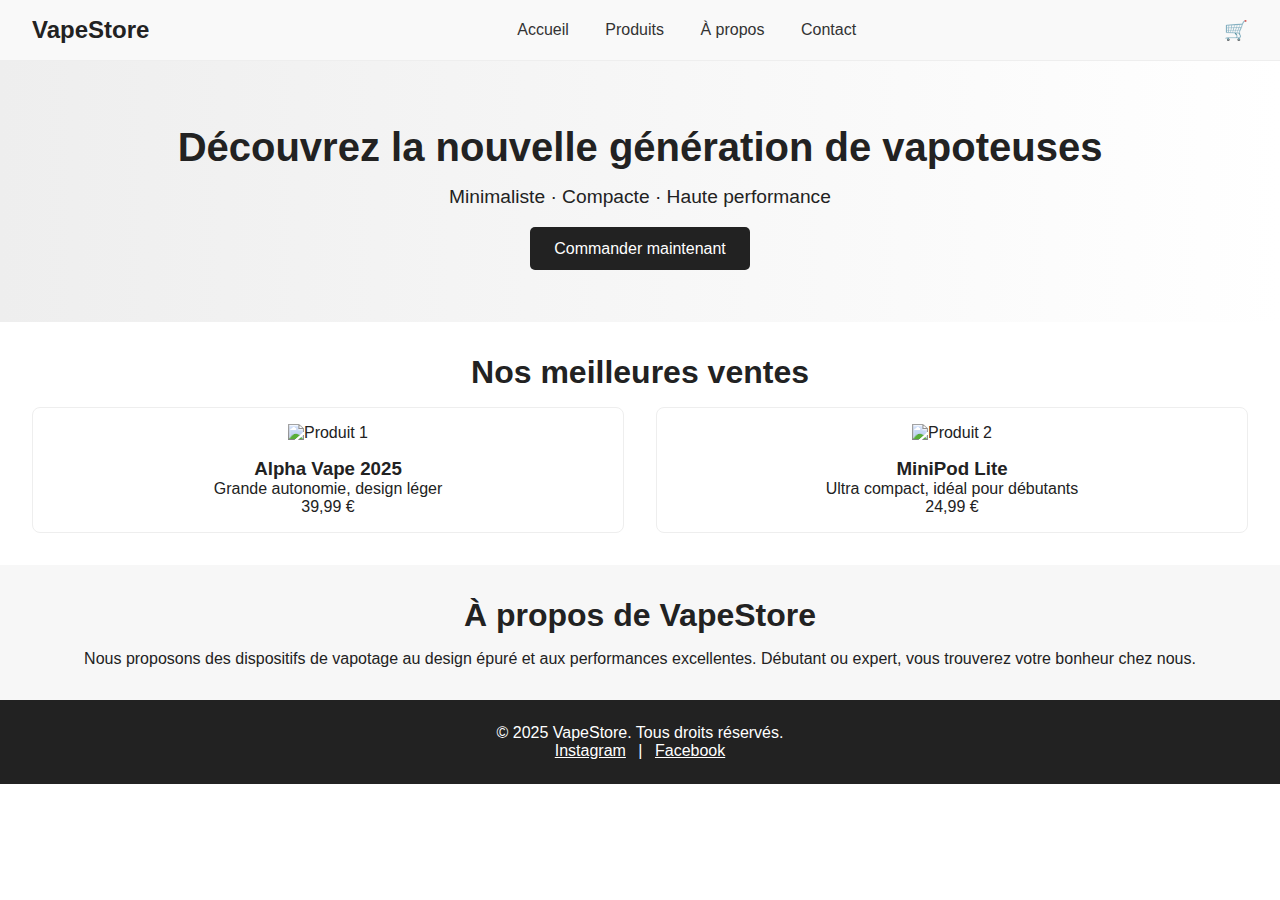
==== index.html @ 78483841 "Add files via upload" ====
<!DOCTYPE html>
<html lang="fr">
<head>
  <meta charset="UTF-8" />
  <meta name="viewport" content="width=device-width, initial-scale=1.0"/>
  <title>VapeStore | Boutique de cigarettes électroniques</title>
  <link rel="stylesheet" href="style.css"/>
</head>
<body>
  <!-- Barre de navigation -->
  <header class="navbar">
    <div class="logo">VapeStore</div>
    <nav class="nav-links">
      <a href="#">Accueil</a>
      <a href="#">Produits</a>
      <a href="#">À propos</a>
      <a href="#">Contact</a>
    </nav>
    <div class="cart-icon">🛒</div>
  </header>

  <!-- Bannière principale -->
  <section class="hero">
    <h1>Découvrez la nouvelle génération de vapoteuses</h1>
    <p>Minimaliste · Compacte · Haute performance</p>
    <a href="#" class="cta-button">Commander maintenant</a>
  </section>

  <!-- Produits en vedette -->
  <section class="products">
    <h2>Nos meilleures ventes</h2>
    <div class="product-grid">
      <div class="product-card">
        <img src="https://via.placeholder.com/200x200" alt="Produit 1"/>
        <h3>Alpha Vape 2025</h3>
        <p>Grande autonomie, design léger</p>
        <span>39,99 €</span>
      </div>
      <div class="product-card">
        <img src="https://via.placeholder.com/200x200" alt="Produit 2"/>
        <h3>MiniPod Lite</h3>
        <p>Ultra compact, idéal pour débutants</p>
        <span>24,99 €</span>
      </div>
    </div>
  </section>

  <!-- Présentation de la marque -->
  <section class="about">
    <h2>À propos de VapeStore</h2>
    <p>Nous proposons des dispositifs de vapotage au design épuré et aux performances excellentes. Débutant ou expert, vous trouverez votre bonheur chez nous.</p>
  </section>

  <!-- Pied de page -->
  <footer class="footer">
    <p>&copy; 2025 VapeStore. Tous droits réservés.</p>
    <div class="socials">
      <a href="#">Instagram</a> | <a href="#">Facebook</a>
    </div>
  </footer>
</body>
</html>
---- style.css ----
* {
  margin: 0;
  padding: 0;
  box-sizing: border-box;
  font-family: 'Helvetica Neue', sans-serif;
}

body {
  background: #fff;
  color: #222;
}

.navbar {
  display: flex;
  justify-content: space-between;
  align-items: center;
  padding: 1rem 2rem;
  background-color: #f9f9f9;
  border-bottom: 1px solid #eee;
}

.logo {
  font-size: 1.5rem;
  font-weight: bold;
}

.nav-links a {
  margin: 0 1rem;
  text-decoration: none;
  color: #333;
  font-weight: 500;
}

.cart-icon {
  font-size: 1.2rem;
}

.hero {
  text-align: center;
  padding: 4rem 2rem;
  background: linear-gradient(to right, #eee, #fff);
}

.hero h1 {
  font-size: 2.5rem;
  margin-bottom: 1rem;
}

.hero p {
  font-size: 1.2rem;
  margin-bottom: 2rem;
}

.cta-button {
  background: #222;
  color: white;
  padding: 0.8rem 1.5rem;
  text-decoration: none;
  border-radius: 5px;
}

.products {
  padding: 2rem;
  text-align: center;
}

.products h2 {
  font-size: 2rem;
  margin-bottom: 1rem;
}

.product-grid {
  display: grid;
  grid-template-columns: repeat(auto-fit, minmax(200px, 1fr));
  gap: 2rem;
  margin-top: 1rem;
}

.product-card {
  border: 1px solid #eee;
  padding: 1rem;
  border-radius: 8px;
  transition: box-shadow 0.3s ease;
}

.product-card:hover {
  box-shadow: 0 4px 12px rgba(0, 0, 0, 0.1);
}

.product-card img {
  max-width: 100%;
  margin-bottom: 1rem;
}

.about {
  background: #f7f7f7;
  padding: 2rem;
  text-align: center;
}

.about h2 {
  font-size: 2rem;
  margin-bottom: 1rem;
}

.footer {
  padding: 1.5rem;
  background: #222;
  color: #fff;
  text-align: center;
}

.footer a {
  color: #fff;
  text-decoration: underline;
  margin: 0 0.5rem;
}
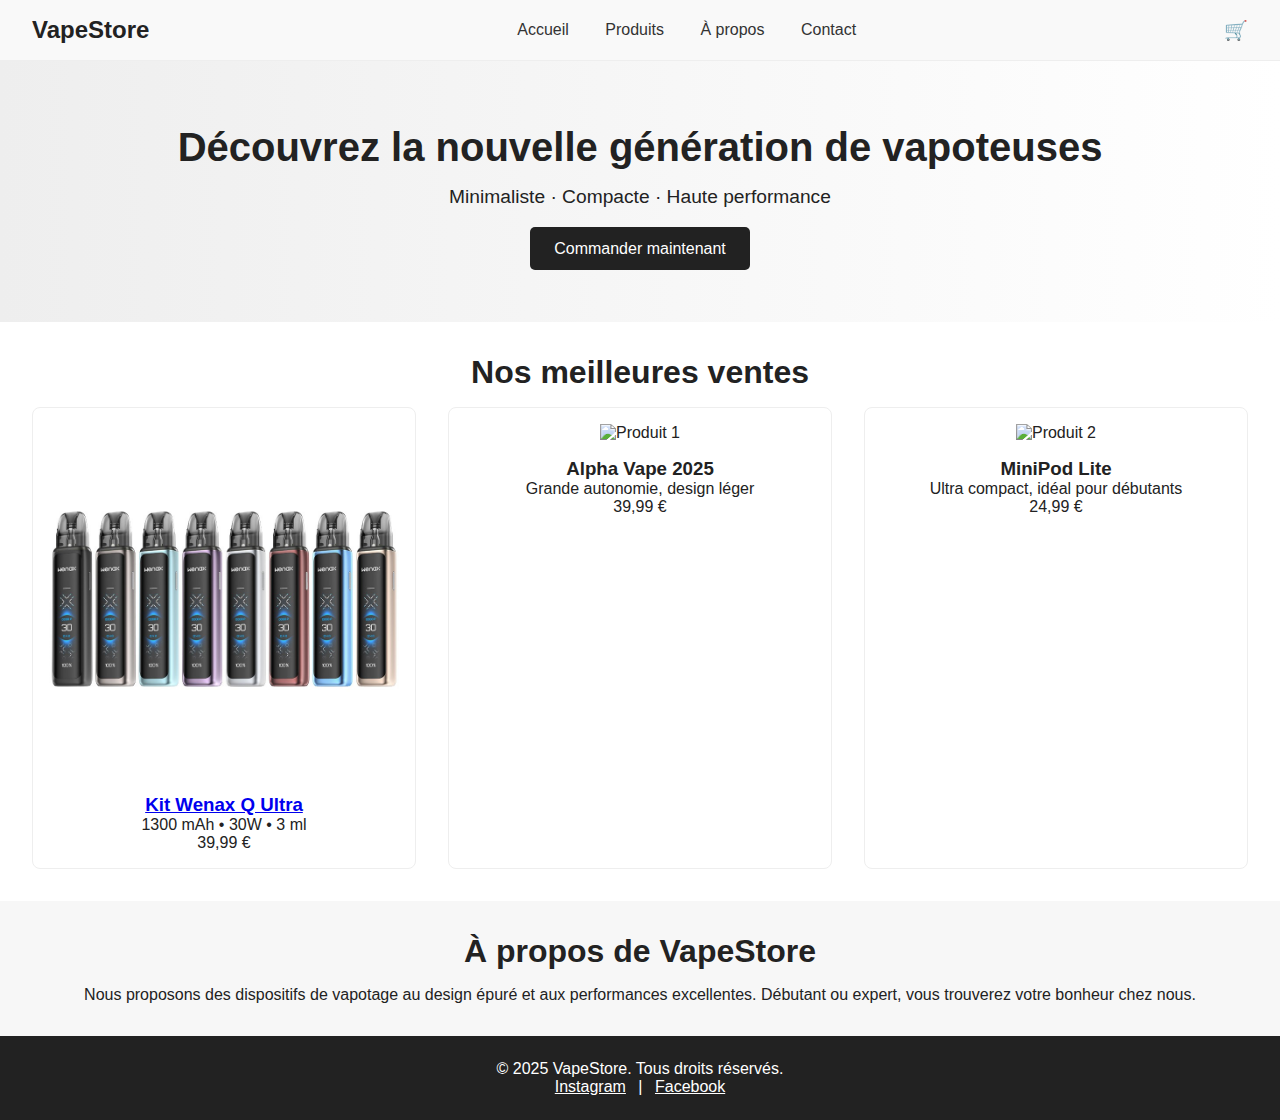
==== commit a74186c5: "Update index.html" ====
--- a/index.html
+++ b/index.html
@@ -29,7 +29,15 @@
   <!-- Produits en vedette -->
   <section class="products">
     <h2>Nos meilleures ventes</h2>
-    <div class="product-grid">
+    <div class="product-grid"><div class="product-card">
+  <a href="produit-wenax-q-ultra.html">
+    <img src="kit-wenax-q-ultra-geekvape.jpg" alt="Kit Wenax Q Ultra">
+  </a>
+  <h3><a href="produit-wenax-q-ultra.html">Kit Wenax Q Ultra</a></h3>
+  <p>1300 mAh • 30W • 3 ml</p>
+  <span>39,99 €</span>
+</div>
+
       <div class="product-card">
         <img src="https://via.placeholder.com/200x200" alt="Produit 1"/>
         <h3>Alpha Vape 2025</h3>
